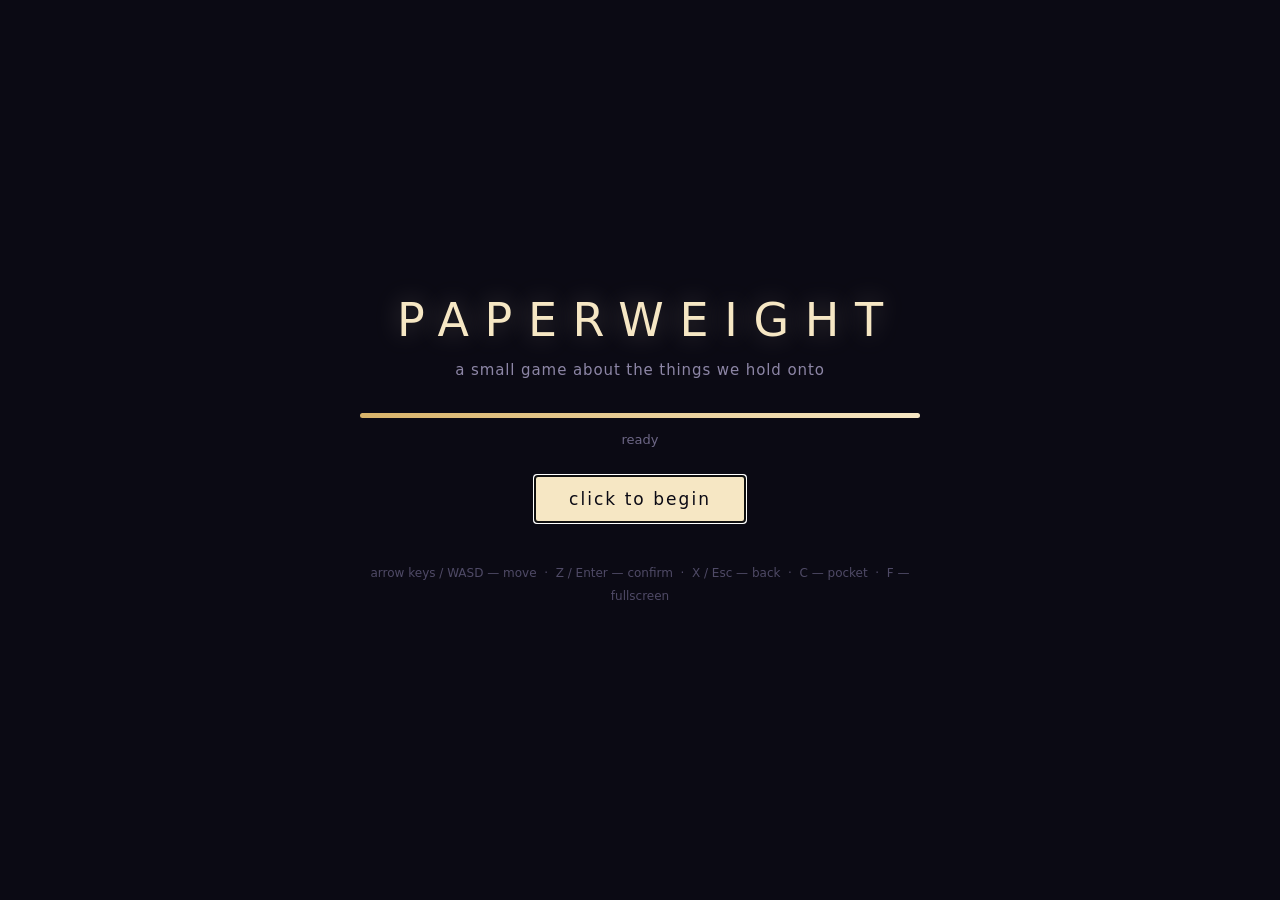
==== index.html @ 8eb70cae "PAPERWEIGHT: a hand-drawn JRPG about the things we hold onto A complete five-chapter game that runs " ====
<!DOCTYPE html>
<html lang="en">
<head>
<meta charset="utf-8">
<meta name="viewport" content="width=device-width, initial-scale=1">
<title>PAPERWEIGHT</title>
<link rel="stylesheet" href="css/style.css">
</head>
<body>

<div id="stage">
  <canvas id="screen" width="960" height="540"></canvas>
</div>

<div id="boot">
  <div id="boot-inner">
    <div id="boot-title">PAPERWEIGHT</div>
    <div id="boot-sub">a small game about the things we hold onto</div>
    <div id="boot-bar"><div id="boot-fill"></div></div>
    <div id="boot-msg">gathering the house&hellip;</div>
    <button id="boot-go" hidden>click to begin</button>
    <div id="boot-keys">
      arrow keys / WASD &mdash; move &nbsp;&middot;&nbsp;
      Z / Enter &mdash; confirm &nbsp;&middot;&nbsp;
      X / Esc &mdash; back &nbsp;&middot;&nbsp;
      C &mdash; pocket &nbsp;&middot;&nbsp;
      F &mdash; fullscreen
    </div>
  </div>
</div>

<!-- engine ------------------------------------------------------------- -->
<script src="js/engine/util.js"></script>
<script src="js/engine/input.js"></script>
<script src="js/engine/assets.js"></script>
<script src="js/engine/draw.js"></script>
<script src="js/engine/audio.js"></script>
<script src="js/engine/save.js"></script>
<script src="js/engine/game.js"></script>

<!-- data --------------------------------------------------------------- -->
<script src="js/data/music.js"></script>
<script src="js/data/moods.js"></script>
<script src="js/data/items.js"></script>
<script src="js/data/actors.js"></script>
<script src="js/data/enemies.js"></script>
<script src="js/data/rooms.js"></script>
<script src="js/data/script_prologue.js"></script>
<script src="js/data/script_dream.js"></script>
<script src="js/data/script_kitchen.js"></script>
<script src="js/data/script_garden.js"></script>
<script src="js/data/script_attic.js"></script>
<script src="js/data/script_final.js"></script>

<!-- scenes ------------------------------------------------------------- -->
<script src="js/scenes/scene.js"></script>
<script src="js/scenes/title.js"></script>
<script src="js/scenes/field.js"></script>
<script src="js/scenes/battle.js"></script>
<script src="js/scenes/pocket.js"></script>
<script src="js/scenes/ending.js"></script>

<script src="js/main.js"></script>
</body>
</html>
---- css/style.css ----
* { margin: 0; padding: 0; box-sizing: border-box; }

html, body {
  width: 100%; height: 100%;
  background: #0b0a14;
  overflow: hidden;
  font-family: 'Segoe Print', 'Bradley Hand', 'Chalkboard SE', 'Comic Neue',
               'Trebuchet MS', system-ui, sans-serif;
  color: #f4ecdd;
}

#stage {
  position: absolute; inset: 0;
  display: flex; align-items: center; justify-content: center;
}

#screen {
  display: block;
  image-rendering: auto;
  background: #0b0a14;
  box-shadow: 0 0 80px rgba(0, 0, 0, .9);
  /* sized by JS to preserve the 16:9 internal resolution */
}

/* ------------------------------------------------------------- boot ---- */

#boot {
  position: absolute; inset: 0;
  background: #0b0a14;
  display: flex; align-items: center; justify-content: center;
  z-index: 10;
  transition: opacity .6s ease;
}
#boot.gone { opacity: 0; pointer-events: none; }

#boot-inner { text-align: center; width: min(560px, 86vw); }

#boot-title {
  font-size: 46px; letter-spacing: .34em; text-indent: .34em;
  color: #f6e7c4;
  text-shadow: 0 0 26px rgba(246, 231, 196, .28);
}
#boot-sub {
  margin-top: 14px; font-size: 15px; color: #8d86a6; letter-spacing: .06em;
}
#boot-bar {
  margin: 34px auto 0; width: 100%; height: 5px;
  background: #1d1b2e; border-radius: 3px; overflow: hidden;
}
#boot-fill {
  height: 100%; width: 0%;
  background: linear-gradient(90deg, #d8b36a, #f6e7c4);
  transition: width .25s ease;
}
#boot-msg { margin-top: 14px; font-size: 13px; color: #6d6786; min-height: 18px; }

#boot-go {
  margin-top: 26px; padding: 13px 34px;
  font: inherit; font-size: 17px; letter-spacing: .12em;
  color: #0b0a14; background: #f6e7c4;
  border: 0; border-radius: 3px; cursor: pointer;
  transition: transform .15s ease, box-shadow .15s ease;
}
#boot-go:hover { transform: translateY(-2px); box-shadow: 0 6px 22px rgba(246, 231, 196, .3); }

#boot-keys {
  margin-top: 40px; font-size: 12px; color: #4f4a66; line-height: 1.9;
}
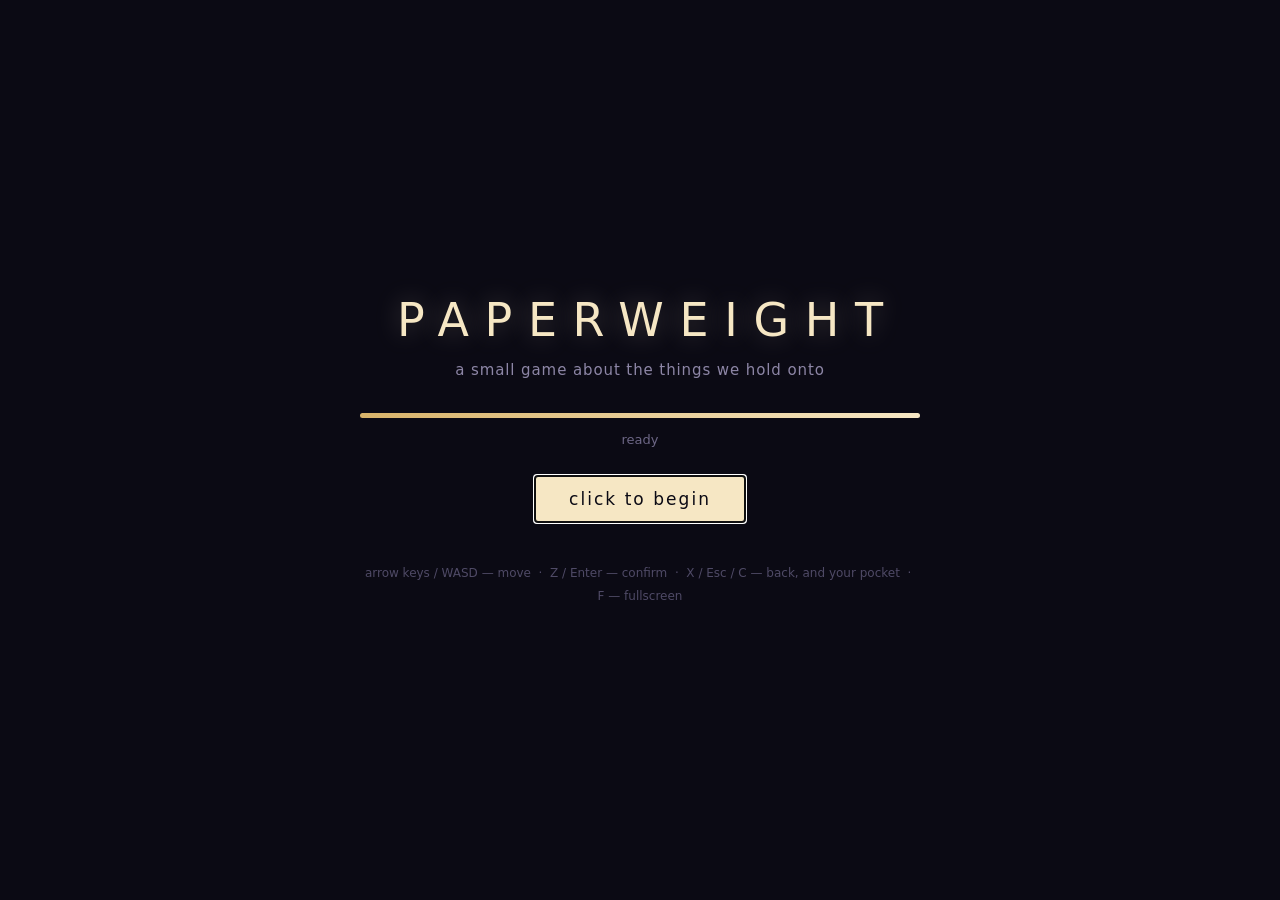
==== commit b30dffac: "Back and pocket are one button X did nothing out in a room; C opened the pouch. Two fingers said X. " ====
--- a/index.html
+++ b/index.html
@@ -2,8 +2,18 @@
 <html lang="en">
 <head>
 <meta charset="utf-8">
-<meta name="viewport" content="width=device-width, initial-scale=1">
+<meta name="viewport" content="width=device-width, initial-scale=1, maximum-scale=1, user-scalable=no, viewport-fit=cover">
 <title>PAPERWEIGHT</title>
+<meta name="description" content="A hand-drawn JRPG about the things we hold onto.">
+<meta name="theme-color" content="#0b0a14">
+<link rel="icon" href="favicon.ico" sizes="any">
+<link rel="icon" href="icon.png" type="image/png">
+<meta property="og:type" content="website">
+<meta property="og:title" content="PAPERWEIGHT">
+<meta property="og:description" content="A hand-drawn JRPG about the things we hold onto.">
+<meta property="og:image" content="https://m1omg.github.io/paperweight/preview.jpg">
+<meta property="og:url" content="https://m1omg.github.io/paperweight/">
+<meta name="twitter:card" content="summary_large_image">
 <link rel="stylesheet" href="css/style.css">
 </head>
 <body>
@@ -12,6 +22,9 @@
   <canvas id="screen" width="960" height="540"></canvas>
 </div>
 
+<!-- touch devices only; hidden by CSS everywhere else -->
+<button id="fs" aria-label="fullscreen">&#9974;</button>
+
 <div id="boot">
   <div id="boot-inner">
     <div id="boot-title">PAPERWEIGHT</div>
@@ -19,12 +32,16 @@
     <div id="boot-bar"><div id="boot-fill"></div></div>
     <div id="boot-msg">gathering the house&hellip;</div>
     <button id="boot-go" hidden>click to begin</button>
-    <div id="boot-keys">
+    <div id="boot-keys" class="keys">
       arrow keys / WASD &mdash; move &nbsp;&middot;&nbsp;
       Z / Enter &mdash; confirm &nbsp;&middot;&nbsp;
-      X / Esc &mdash; back &nbsp;&middot;&nbsp;
-      C &mdash; pocket &nbsp;&middot;&nbsp;
+      X / Esc / C &mdash; back, and your pocket &nbsp;&middot;&nbsp;
       F &mdash; fullscreen
+    </div>
+    <div id="boot-touch" class="keys">
+      drag anywhere &mdash; move &nbsp;&middot;&nbsp;
+      tap &mdash; confirm &nbsp;&middot;&nbsp;
+      two-finger tap &mdash; back, and your pocket
     </div>
   </div>
 </div>
@@ -34,6 +51,7 @@
 <script src="js/engine/input.js"></script>
 <script src="js/engine/assets.js"></script>
 <script src="js/engine/draw.js"></script>
+<script src="js/engine/ui.js"></script>
 <script src="js/engine/audio.js"></script>
 <script src="js/engine/save.js"></script>
 <script src="js/engine/game.js"></script>
--- a/css/style.css
+++ b/css/style.css
@@ -4,6 +4,13 @@
   width: 100%; height: 100%;
   background: #0b0a14;
   overflow: hidden;
+  /* The game reads raw touches, so the browser must not also scroll, zoom,
+     pull-to-refresh, or turn a double tap into a zoom. */
+  touch-action: none;
+  overscroll-behavior: none;
+  -webkit-user-select: none;
+  user-select: none;
+  -webkit-tap-highlight-color: transparent;
   font-family: 'Segoe Print', 'Bradley Hand', 'Chalkboard SE', 'Comic Neue',
                'Trebuchet MS', system-ui, sans-serif;
   color: #f4ecdd;
@@ -12,6 +19,7 @@
 #stage {
   position: absolute; inset: 0;
   display: flex; align-items: center; justify-content: center;
+  touch-action: none;
 }
 
 #screen {
@@ -30,18 +38,25 @@
   display: flex; align-items: center; justify-content: center;
   z-index: 10;
   transition: opacity .6s ease;
+  /* Ordinary HTML — its button still needs a normal tap to click. */
+  touch-action: manipulation;
 }
 #boot.gone { opacity: 0; pointer-events: none; }
 
 #boot-inner { text-align: center; width: min(560px, 86vw); }
 
 #boot-title {
-  font-size: 46px; letter-spacing: .34em; text-indent: .34em;
+  /* Tracked-out capitals overflow a narrow phone long before they overflow a
+     desktop, so both the size and the tracking scale with the viewport. */
+  font-size: clamp(22px, 7.4vw, 46px);
+  letter-spacing: clamp(.10em, 1.4vw, .34em);
+  text-indent: clamp(.10em, 1.4vw, .34em);
   color: #f6e7c4;
   text-shadow: 0 0 26px rgba(246, 231, 196, .28);
 }
 #boot-sub {
-  margin-top: 14px; font-size: 15px; color: #8d86a6; letter-spacing: .06em;
+  margin-top: 14px; font-size: clamp(12px, 3.4vw, 15px);
+  color: #8d86a6; letter-spacing: .06em;
 }
 #boot-bar {
   margin: 34px auto 0; width: 100%; height: 5px;
@@ -63,6 +78,47 @@
 }
 #boot-go:hover { transform: translateY(-2px); box-shadow: 0 6px 22px rgba(246, 231, 196, .3); }
 
-#boot-keys {
+.keys {
   margin-top: 40px; font-size: 12px; color: #4f4a66; line-height: 1.9;
 }
+
+/* Short landscape phones have no room to spare between the title and the
+   button, so the whole stack tightens up rather than scrolling off. */
+@media (max-height: 460px) {
+  #boot-bar { margin-top: 18px; }
+  #boot-sub { margin-top: 8px; }
+  #boot-go { margin-top: 14px; padding: 9px 26px; font-size: 15px; }
+  .keys { margin-top: 14px; }
+}
+
+/* ------------------------------------------------- touch-only chrome --- */
+
+#boot-touch { display: none; }
+
+#fs { display: none; }
+
+/* `pointer: coarse` is the honest test for "a finger is the pointing device",
+   and it is what decides whether the touch help and the fullscreen button
+   appear at all — a desktop with a touchscreen still gets the keyboard text. */
+@media (pointer: coarse) {
+  #boot-keys { display: none; }
+  #boot-touch { display: block; }
+
+  #fs {
+    display: block;
+    position: absolute; right: 14px; bottom: 14px;
+    width: 44px; height: 44px;
+    font-size: 20px; line-height: 1;
+    color: #b9a9cd;
+    background: rgba(20, 16, 32, .55);
+    border: 1px solid rgba(185, 169, 205, .35);
+    border-radius: 50%;
+    z-index: 20;
+    touch-action: manipulation;
+    -webkit-appearance: none;
+    appearance: none;
+  }
+  #fs:active { background: rgba(246, 231, 196, .25); }
+  /* Once we are fullscreen the button has done its job and gets out of the way. */
+  body.is-fullscreen #fs { opacity: .25; }
+}
